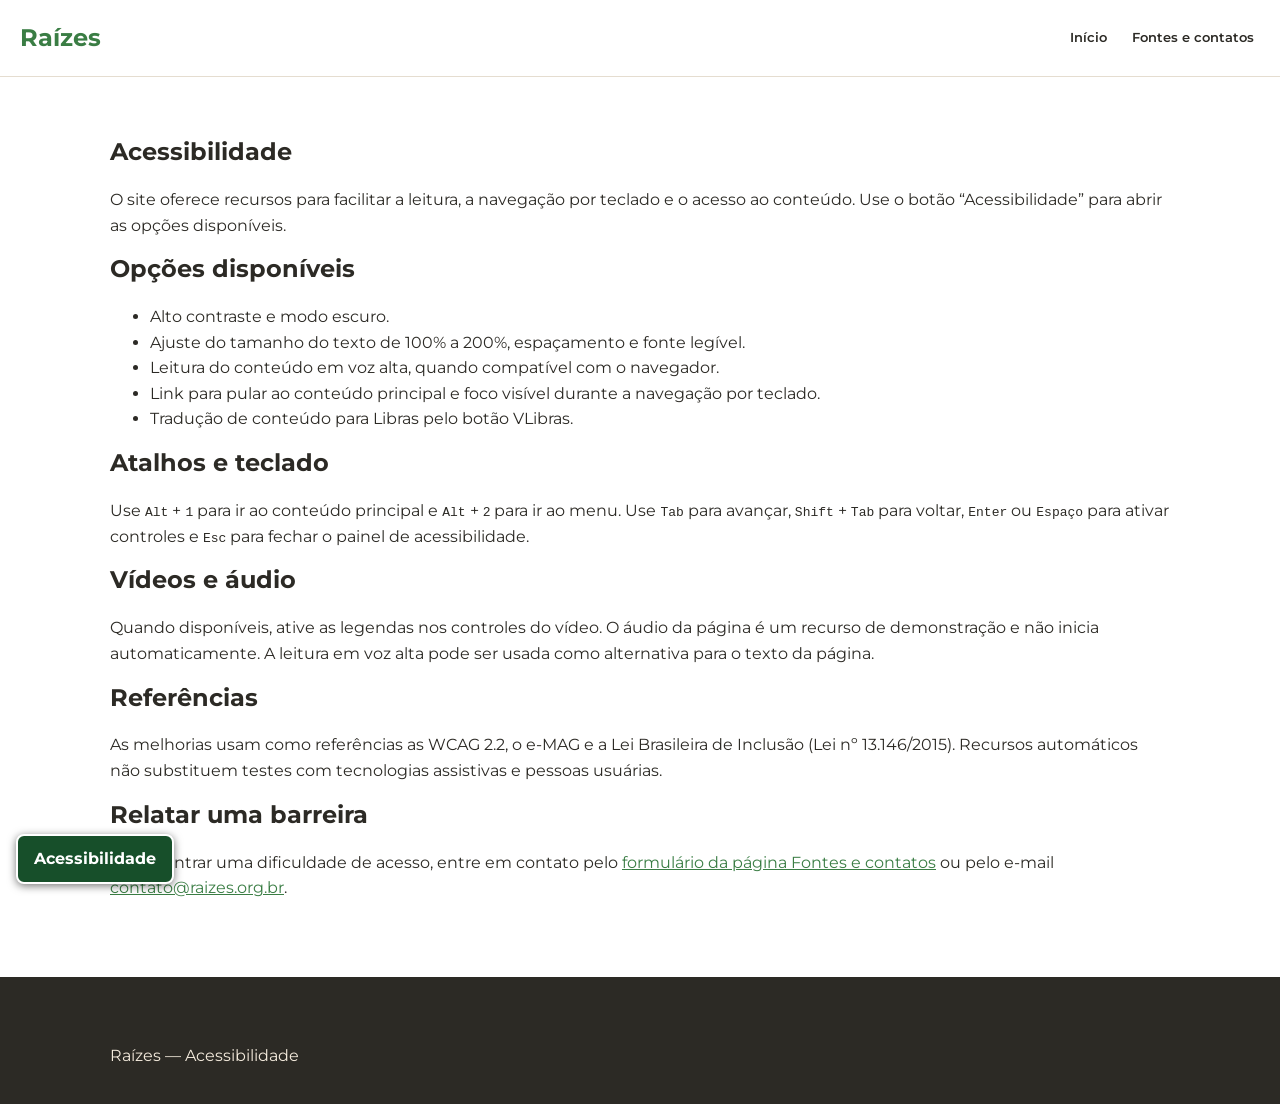
==== acessibilidade.html @ 636495b4 "Add accessibility tools across site Co-authored-by: Copilot <223556219+Copilot@users.noreply.github." ====
<!DOCTYPE html>
<html lang="pt-BR">
<head>
  <meta charset="UTF-8">
  <meta name="viewport" content="width=device-width, initial-scale=1.0">
  <title>Acessibilidade — Raízes</title>
  <meta name="description" content="Recursos de acessibilidade do site Raízes, atalhos de teclado e contato para relatar barreiras.">
  <link rel="icon" type="image/png" href="/folha-verde.png">
  <link rel="stylesheet" href="/style.css">
  <link rel="stylesheet" href="/acessibilidade.css">
  <script src="/acessibilidade.js" defer></script>
</head>
<body>
  <a class="skip-link" href="#conteudo-principal">Pular para o conteúdo principal</a>
  <header>
    <div class="container">
      <a href="/" class="logo">Raízes</a>
      <nav aria-label="Navegação da página">
        <ul>
          <li><a href="/">Início</a></li>
          <li><a href="/fontes">Fontes e contatos</a></li>
        </ul>
      </nav>
    </div>
  </header>

  <main id="conteudo-principal" tabindex="-1">
    <section>
      <div class="container">
        <h1>Acessibilidade</h1>
        <p>O site oferece recursos para facilitar a leitura, a navegação por teclado e o acesso ao conteúdo. Use o botão “Acessibilidade” para abrir as opções disponíveis.</p>

        <h2>Opções disponíveis</h2>
        <ul>
          <li>Alto contraste e modo escuro.</li>
          <li>Ajuste do tamanho do texto de 100% a 200%, espaçamento e fonte legível.</li>
          <li>Leitura do conteúdo em voz alta, quando compatível com o navegador.</li>
          <li>Link para pular ao conteúdo principal e foco visível durante a navegação por teclado.</li>
          <li>Tradução de conteúdo para Libras pelo botão VLibras.</li>
        </ul>

        <h2>Atalhos e teclado</h2>
        <p>Use <kbd>Alt</kbd> + <kbd>1</kbd> para ir ao conteúdo principal e <kbd>Alt</kbd> + <kbd>2</kbd> para ir ao menu. Use <kbd>Tab</kbd> para avançar, <kbd>Shift</kbd> + <kbd>Tab</kbd> para voltar, <kbd>Enter</kbd> ou <kbd>Espaço</kbd> para ativar controles e <kbd>Esc</kbd> para fechar o painel de acessibilidade.</p>

        <h2>Vídeos e áudio</h2>
        <p>Quando disponíveis, ative as legendas nos controles do vídeo. O áudio da página é um recurso de demonstração e não inicia automaticamente. A leitura em voz alta pode ser usada como alternativa para o texto da página.</p>

        <h2>Referências</h2>
        <p>As melhorias usam como referências as WCAG 2.2, o e-MAG e a Lei Brasileira de Inclusão (Lei nº 13.146/2015). Recursos automáticos não substituem testes com tecnologias assistivas e pessoas usuárias.</p>

        <h2>Relatar uma barreira</h2>
        <p>Se encontrar uma dificuldade de acesso, entre em contato pelo <a href="/fontes">formulário da página Fontes e contatos</a> ou pelo e-mail <a href="mailto:contato@raizes.org.br">contato@raizes.org.br</a>.</p>
      </div>
    </section>
  </main>

  <footer>
    <div class="container">
      <p>Raízes — Acessibilidade</p>
    </div>
  </footer>
</body>
</html>
---- style.css ----
@import url('https://fonts.googleapis.com/css2?family=Montserrat:ital,wght@0,100..900;1,100..900&display=swap');

:root {
  --verde-folha: #3A7D44;
  --terracota: #C97B4A;
  --azul-ceu: #0355a1;
  --amarelo-sol: #F2C14E;
  --bege: #F4EBDD;
  --branco: #FFFFFF;
  --texto: #2C2A25;
  --texto-claro: #6B655A;

  --fonte: "Montserrat", sans-serif;
}

* {
  box-sizing: border-box;
}

html {
  scroll-behavior: smooth;
  scroll-padding-top: 80px;
}

body {
  margin: 0;
  font-family: var(--fonte);
  color: var(--texto);
  line-height: 1.6;
  background: var(--branco);
}

img {
  max-width: 100%;
}

a {
  color: var(--verde-folha);
}

h1, h2, h3 {
  line-height: 1.25;
  margin-top: 0;
}

.container1 {
  align-items: start;
}

.container {
  max-width: 1100px;
  margin: 0 auto;
  padding: 0 20px;
}

section {
  padding: 60px 0;
}

/* Cabeçalho */
header {
  background: var(--branco);
  border-bottom: 1px solid #e5ddd0;
}

header .container {
  display: flex;
  justify-content: space-between;
  align-items: center;
  padding-top: 16px;
  padding-bottom: 16px;
  flex-wrap: wrap;
  gap: 12px;
}
.sustentabilidade {
 margin-top: 100px;
}

header .logo {
  font-size: 1.5rem;
  font-weight: bold;
  color: var(--verde-folha);
  text-decoration: none;
}

header nav ul {
  list-style: none;
  display: flex;
  gap: 24px;
  margin: 0;
  padding: 0;
  flex-wrap: wrap;
}

header nav a {
  text-decoration: none;
  color: var(--texto);
  font-weight: bold;
}

header nav a:hover {
  color: var(--terracota);
}

.botao {
  display: inline-block;
  padding: 12px 24px;
  border-radius: 4px;
  text-decoration: none;
  font-weight: bold;
  border: 2px solid transparent;
}
.estrangeiros {
  margin-top: 80px;
  display: flex;
  flex-direction: column;
  gap: 54px;

}

.educacao-sustentavel{
  margin-top: 100px;
}

.textoefoto {
  display: flex;
  flex-direction: column;
  width: 480px;
  text-align: justify;
}
.botao-primario {
  background: var(--terracota);
  color: var(--branco);
}

.botao-secundario {
  background: transparent;
  color: var(--verde-folha);
  border-color: var(--verde-folha);
}

.botao-secundario:hover {
  background: var(--verde-folha);
  color: var(--branco);
}

.texto1 {
  text-align: start;
  width: 400px;
  font-weight: 500;
}

#missao {
  background: #0355A1;
  height: 500px;
  color: white;
}

.incluswao {
  font-size: 30px;
}

.missao-visao {
  margin-top: 20px;
  font-weight: 500px;
  width: auto;
}

.hero {
  margin-top: 80px;
  margin-bottom: 100px;
  padding: 100px;
  height: 500px;
}

.educacao-inclusao {
  background: var(--bege);
}

.educacao-intro {
  color: var(--texto-claro);
}

.educacao-container {
  width: 0%;
  max-width: 1200px;
  min-width: 300px;
  height: auto;
  padding: 20px;
  box-sizing: border-box;
  margin: 0 auto;
}

.educacao-grid {
 
  display: flex;
  flex-wrap: wrap;
  gap:14px;
  margin-top: 40px;
  width: 1100px;
  align-items: center;
  margin:  auto;
}

.valor {
  margin-top: 30px;
  flex: 1 1 120px;
  background: var(--branco);
  padding: 15px;
  width:10px;
  border-radius: 8px;

  align-items: center;
  text-align: center;
  border-top: 4px solid var(--verde-folha);
}

.valor:nth-child(2) { border-top-color: var(--terracota); }
.valor:nth-child(3) { border-top-color: var(--azul-ceu); }
.valor:nth-child(4) { border-top-color: var(--amarelo-sol); }


.valor h3 {
  font-size: 1.1rem;
  margin-bottom: 10px;
}

.valor p {
  color: var(--texto-claro);
  font-size: 0.95rem;
}


footer {
  background: var(--texto);
  color: var(--bege);
  padding: 50px 0 20px;
}

.footer-colunas {
  display: flex;
  flex-wrap: wrap;
  gap: 40px;
  padding-bottom: 30px;
  border-bottom: 1px solid #4a463d;
}

.footer-colunas > div {
  flex: 1 1 200px;
}

footer h4 {
  color: var(--branco);
  margin-bottom: 12px;
}

footer ul {
  list-style: none;
  padding: 0;
  margin: 0;
}

footer li {
  margin-bottom: 8px;
}

footer a {
  color: var(--bege);
  text-decoration: none;
}

footer a:hover {
  color: var(--amarelo-sol);
}

.footer-copyright {
  text-align: center;
  padding-top: 20px;
  font-size: 0.85rem;
  color: #b3ac9c;
}

/* Responsividade (original) */
@media (max-width: 700px) {
  header .container {
    flex-direction: column;
    align-items: flex-start;
  }

  .hero h1 {
    font-size: 1.8rem;
  }

  section {
    padding: 40px 0;
  }
}

/* responsivdade do menu */
.menu-toggle {
  display: none;
  background: var(--verde-folha);
  color: var(--branco);
  border: 0;
  border-radius: 4px;
  padding: 10px 16px;
  font: inherit;
  font-weight: bold;
  cursor: pointer;
}

.menu-toggle:focus-visible,
header nav a:focus-visible {
  outline: 3px solid var(--amarelo-sol);
  outline-offset: 2px;
}

@media (max-width: 1000px) {
  header { position: sticky; top: 0; z-index: 10; }

  header .container {
    flex-direction: row;
    align-items: center;
    flex-wrap: wrap;
  }

  .menu-toggle { display: block; }

  header nav { display: none; width: 100%; }
  header nav.aberto { display: block; }

  header nav ul { flex-direction: column; gap: 0; }
  header nav a {
    display: block;
    padding: 12px 0;
    border-top: 1px solid #e5ddd0;
  }
}

/* responsividade */
.botoes { display: flex; flex-wrap: wrap; gap: 12px; }

.texto1 { width: 100%; max-width: 400px; }

.sustentabilidade-content {
  max-width: 1100px;
  margin: 0 auto;
  padding: 0 20px;


}

.desafios-educacao {
  margin-top: 100px;
  text-align: center;
}
.missao-visao,

.desafios-grid,
.projetos-grid {
 
  display: grid;
  grid-template-columns: repeat(auto-fit, minmax(240px, 1fr));
  gap: 24px;
  margin-top: 50px;
}

.card1, .desafio, .projeto {
  background: var(--branco);
  padding: 24px;
  border-radius: 8px;
  border-top: 4px solid var(--verde-folha);
  box-shadow: 0 1px 4px rgba(0, 0, 0, .12);
}

.card1 p, .desafio p, .projeto p { color: var(--texto-claro); }

@media (max-width: 900px) {
  #missao, .hero { height: auto; }
  .hero { padding: 60px 20px; }
}

@media (max-width: 700px) {
  .hero { padding: 40px 20px; }
  .botao { width: 100%; text-align: center; }
  .footer-colunas { gap: 24px; }
}


.hero { height: auto; padding: 60px 0; }

.hero-grid {
  display: grid;
  grid-template-columns: 1.1fr 1fr;
  gap: 40px;
  align-items: center;
}

.foto { margin: 0; }

.foto img {
  display: block;
  width: 100%;
  height: auto;
  border-radius: 12px;
  object-fit: cover;
}

.foto figcaption {
  margin-top: 8px;
  font-size: 0.85rem;
  color: var(--texto-claro);
}

.com-foto {
  display: grid;
  grid-template-columns: 1fr 1fr;
  gap: 32px;
  align-items: center;
}

.com-foto.inverso .foto { order: -1; }

.projeto img {
  display: block;
  width: 100%;
  height: 180px;
  object-fit: cover;
  border-radius: 6px;
  margin-bottom: 16px;
}

.com-foto .foto img,
.hero-foto img {
  aspect-ratio: 3 / 2;
}


@media (max-width: 600px) {
  .hero-grid,
  .com-foto { grid-template-columns: 1fr; }
  .com-foto.inverso .foto { order: 0; }
  .hero-foto { order: -1; }
}


.saiba-mais { margin-top: 28px; }

#missao .botao-secundario {
  color: var(--branco);
  border-color: var(--branco);
}
#missao .botao-secundario:hover {
  background: var(--branco);
  color: var(--azul-ceu);
}

.botao:focus-visible {
  outline: 3px solid var(--amarelo-sol);
  outline-offset: 2px;
}


footer .botao-secundario {
  color: var(--bege);
  border-color: var(--bege);
}
footer .botao-secundario:hover {
  background: var(--amarelo-sol);
  border-color: var(--amarelo-sol);
  color: var(--texto);
}


@media (min-width: 1001px) {
  header .container {
    max-width: 1500px;
    flex-wrap: nowrap;
    gap: 16px;
  }

  header .logo { flex-shrink: 0; }

  header nav ul {
    flex-wrap: nowrap;
    gap: clamp(8px, 1vw, 18px);
  }

  header nav a {
    font-size: clamp(10px, 1vw, 14.5px);
    font-weight: 600;
    white-space: nowrap;
  }
}


.footer-colunas {
  display: grid;
  grid-template-columns: repeat(3, 1fr);
  gap: 40px;
  text-align: center;
}

footer h4 { margin-top: 0; }

footer h2 {
  color: var(--branco);
  margin-top: 0;
  margin-bottom: 12px;
  font-size: 1rem;
}

.skip-link {
  position: absolute;
  top: 8px;
  left: 8px;
  z-index: 10000;
  padding: 10px 14px;
  color: #000;
  background: #fff;
  border: 2px solid #000;
  transform: translateY(-150%);
}

.skip-link:focus {
  transform: translateY(0);
}

.educacao-grid {
  width: 100%;
  max-width: 1100px;
}

.textoefoto {
  width: 100%;
  max-width: 480px;
}

.lista-tradutores {
  display: grid;
  grid-template-columns: repeat(auto-fit, minmax(180px, 1fr));
  gap: 12px 24px;
  max-width: 800px;
  margin: 0 auto;
  padding-left: 1.5rem;
}

.lista-tradutores li {
  padding: 8px 0;
}

.form-contato input,
.form-contato textarea,
.form-contato select {
  border-color: #767676;
}

.form-contato button {
  background: #93431e;
  color: #fff;
}

.form-contato button:hover {
  background: #773719;
}

header nav a:hover {
  color: #8f4728;
}

.botao-primario {
  color: #17130f;
}

a:focus-visible,
button:focus-visible,
input:focus-visible,
textarea:focus-visible,
select:focus-visible,
iframe:focus-visible,
.botao:focus-visible,
.menu-toggle:focus-visible {
  outline: 3px solid #000;
  outline-offset: 3px;
}

@media (prefers-reduced-motion: reduce) {
  html {
    scroll-behavior: auto;
  }

  *,
  *::before,
  *::after {
    animation-duration: 0.01ms !important;
    animation-iteration-count: 1 !important;
    scroll-behavior: auto !important;
    transition-duration: 0.01ms !important;
  }
}

@media (max-width: 700px) {
  .footer-colunas {
    grid-template-columns: 1fr;
    gap: 28px;
  }
}


#missao {
  background: linear-gradient(135deg, #0355A1 0%, #145AC4 100%);
  height: auto;
  padding: 80px 0;
}

#missao .quem-somos {
  text-align: center;
  font-size: 2.2rem;
  margin-bottom: 0;
}

#missao .quem-somos::after {
  content: "";
  display: block;
  width: 60px;
  height: 4px;
  margin: 12px auto 0;

  border-radius: 2px;
}

#missao .missao-visao {
  margin-top: 40px;
  counter-reset: card;
}

#missao .missao-visao > div {
  background: rgba(255, 255, 255, 0.1);
  border-radius: 12px;
  padding: 28px 24px;
  
}


#missao .saiba-mais {
  text-align: center;
  margin-top: 40px;
}


.cta {
  background: var(--verde-folha);
  color: var(--branco);
  text-align: center;
}

.cta .container { max-width: 800px; }

.cta h2 { font-size: 2rem; }

.cta p {
  max-width: 640px;
  margin: 0 auto;
}

.cta .botao-secundario {
  color: var(--branco);
  border-color: var(--branco);
}

.cta .botao-secundario:hover {
  background: var(--branco);
  color: var(--verde-folha);
}
---- acessibilidade.css ----
@import url('https://fonts.googleapis.com/css2?family=Atkinson+Hyperlegible:wght@400;700&display=swap');

:root {
  --a11y-font-scale: 100%;
}

html {
  font-size: var(--a11y-font-scale, 100%);
}

:focus-visible {
  outline: 3px solid #0645ad !important;
  outline-offset: 3px !important;
}

button,
input,
select,
textarea,
summary,
.accessibility-toolbar a {
  min-height: 44px;
}

header nav a,
footer a,
.botao,
.saiba-mais a {
  display: inline-flex;
  min-height: 44px;
  align-items: center;
}

header nav a,
footer a {
  padding: 6px;
}

.accessibility-launcher,
.accessibility-panel button,
.accessibility-panel a {
  min-width: 44px;
  min-height: 44px;
}

.accessibility-launcher {
  position: fixed;
  z-index: 10001;
  left: 16px;
  bottom: 16px;
  padding: 10px 16px;
  border: 2px solid #fff;
  border-radius: 8px;
  background: #174f2a;
  color: #fff;
  font: inherit;
  font-weight: 700;
  cursor: pointer;
  box-shadow: 0 2px 8px #0008;
}

.accessibility-panel {
  position: fixed;
  z-index: 10001;
  left: 16px;
  bottom: 76px;
  width: min(360px, calc(100vw - 32px));
  max-height: min(75vh, 640px);
  overflow: auto;
  padding: 16px;
  border: 2px solid #174f2a;
  border-radius: 8px;
  background: #fff;
  color: #1b1b1b;
  box-shadow: 0 4px 16px #0005;
  font: 1rem/1.5 Arial, sans-serif;
}

.accessibility-panel[hidden] {
  display: none;
}

.accessibility-panel h2 {
  margin: 0 0 12px;
  font-size: 1.25rem;
  line-height: 1.3;
}

.accessibility-panel p {
  margin: 12px 0 6px;
  font-weight: 700;
}

.accessibility-controls {
  display: grid;
  grid-template-columns: repeat(2, minmax(0, 1fr));
  gap: 8px;
}

.accessibility-panel button,
.accessibility-panel a {
  display: inline-flex;
  align-items: center;
  justify-content: center;
  gap: 6px;
  padding: 8px;
  border: 2px solid #174f2a;
  border-radius: 6px;
  background: #fff;
  color: #173c22;
  font: inherit;
  text-align: center;
  text-decoration: none;
  cursor: pointer;
}

.accessibility-panel button[aria-pressed="true"] {
  background: #174f2a;
  color: #fff;
}

.accessibility-panel .accessibility-page-link {
  width: 100%;
  margin-top: 12px;
}

.accessibility-shortcuts {
  font-size: 0.9rem;
  font-weight: 400 !important;
}

.accessibility-status {
  position: absolute;
  width: 1px;
  height: 1px;
  overflow: hidden;
  clip: rect(0, 0, 0, 0);
  white-space: nowrap;
  clip-path: inset(50%);
}

body.a11y-spacing {
  letter-spacing: 0.08em !important;
  word-spacing: 0.16em !important;
  line-height: 1.8 !important;
}

body.a11y-readable-font,
body.a11y-readable-font * {
  font-family: "Atkinson Hyperlegible", Arial, sans-serif !important;
}

body.a11y-dark,
body.a11y-dark *,
body.a11y-dark header,
body.a11y-dark main,
body.a11y-dark section,
body.a11y-dark article,
body.a11y-dark footer,
body.a11y-dark .container,
body.a11y-dark .container1,
body.a11y-dark .missao-visao > div,
body.a11y-dark .valor,
body.a11y-dark .projeto,
body.a11y-dark .desafio,
body.a11y-dark .contato-info,
body.a11y-dark .form-contato,
body.a11y-dark .modal-conteudo {
  background-color: #161616 !important;
  color: #f5f5f5 !important;
}

body.a11y-dark :where(header, main, section, article, footer, nav, aside, div, ul, ol, li, form, figure) {
  background-color: #161616 !important;
  background-image: none !important;
}

body.a11y-dark a {
  color: #ffdf70 !important;
}

body.a11y-dark :where(button, input, select, textarea) {
  border: 2px solid #f5f5f5 !important;
  background-color: #242424 !important;
  color: #fff !important;
}

body.a11y-dark .accessibility-panel,
body.a11y-dark .accessibility-panel * {
  background-color: #fff !important;
  color: #161616 !important;
}

body.a11y-contrast,
body.a11y-contrast *,
body.a11y-contrast header,
body.a11y-contrast main,
body.a11y-contrast section,
body.a11y-contrast article,
body.a11y-contrast footer,
body.a11y-contrast .container,
body.a11y-contrast .container1,
body.a11y-contrast .missao-visao > div,
body.a11y-contrast .valor,
body.a11y-contrast .projeto,
body.a11y-contrast .desafio,
body.a11y-contrast .contato-info,
body.a11y-contrast .form-contato,
body.a11y-contrast .modal-conteudo {
  background-color: #000 !important;
  color: #fff !important;
}

body.a11y-contrast :where(header, main, section, article, footer, nav, aside, div, ul, ol, li, form, figure) {
  background-color: #000 !important;
  background-image: none !important;
}

body.a11y-contrast a {
  color: #ff0 !important;
  border-bottom: 2px solid currentColor !important;
  text-decoration: none !important;
}

body.a11y-contrast :where(button, input, select, textarea) {
  border: 2px solid #ff0 !important;
  background-color: #000 !important;
  color: #fff !important;
}

body.a11y-contrast .accessibility-panel,
body.a11y-contrast .accessibility-panel * {
  background-color: #000 !important;
  color: #fff !important;
}

.skip-link:focus-visible {
  z-index: 10002;
}

.botao-primario {
  background-color: #8c431f !important;
  color: #fff !important;
}

header nav a:hover {
  color: #8c431f !important;
}

.educacao-inclusao a:not(.botao-primario) {
  color: #2f6738 !important;
}

@media (max-width: 520px) {
  .accessibility-launcher {
    left: 10px;
    bottom: 10px;
  }

  .accessibility-panel {
    left: 10px;
    bottom: 68px;
    width: min(360px, calc(100vw - 20px));
  }
}

@media (prefers-reduced-motion: reduce) {
  *,
  *::before,
  *::after {
    animation-duration: 0.01ms !important;
    animation-iteration-count: 1 !important;
    scroll-behavior: auto !important;
    transition-duration: 0.01ms !important;
  }
}
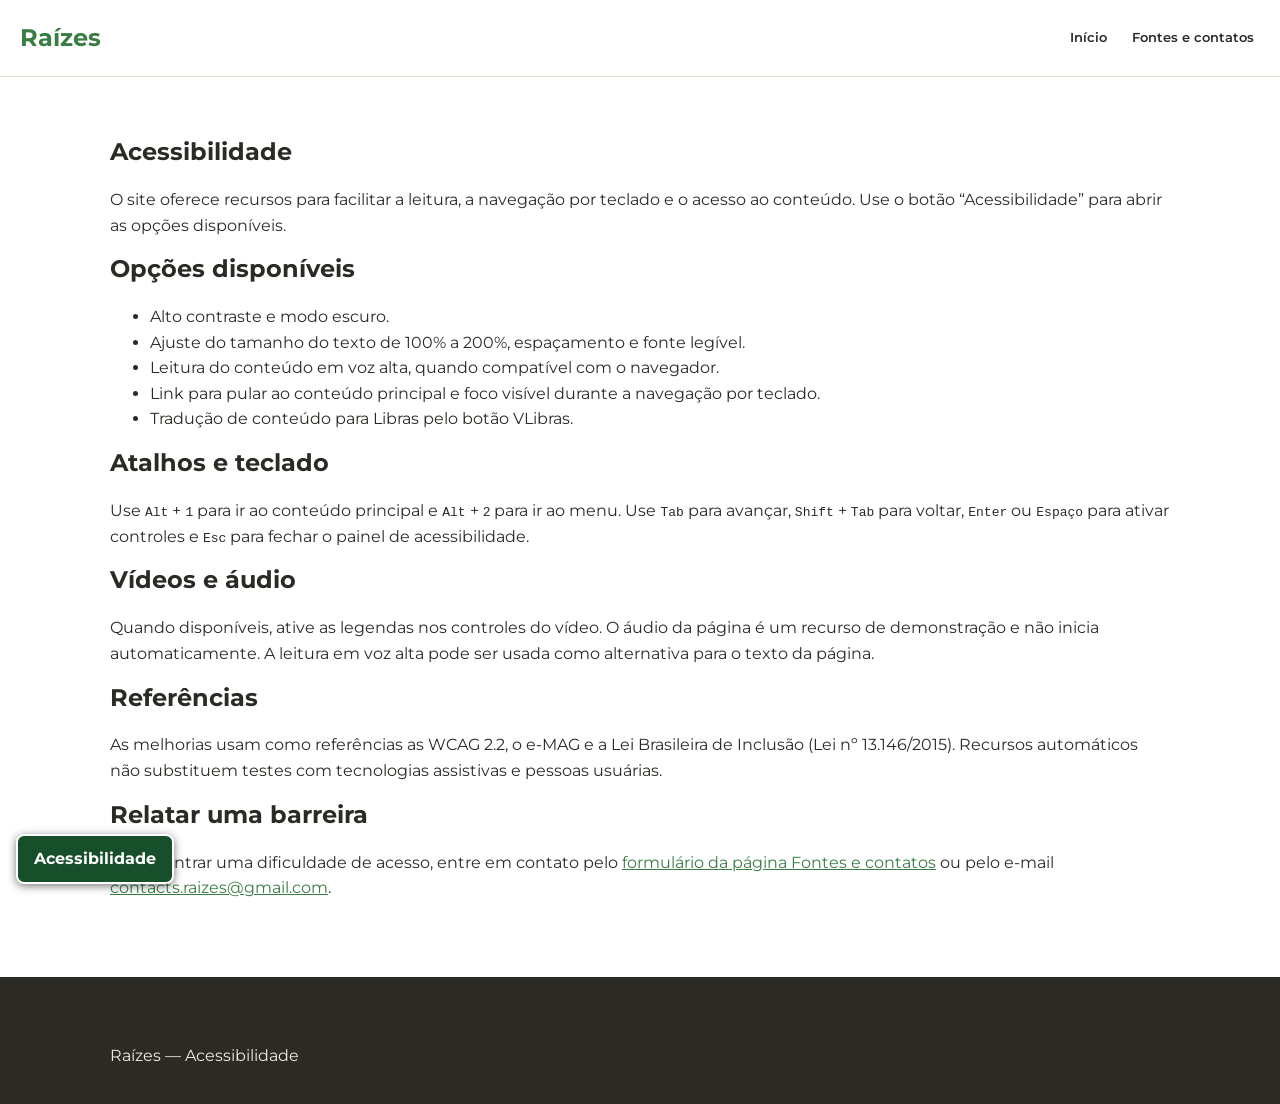
==== commit d8c44c2f: "Use EmailJS for contact confirmation Co-authored-by: Copilot <223556219+Copilot@users.noreply.github" ====
--- a/acessibilidade.html
+++ b/acessibilidade.html
@@ -9,6 +9,7 @@
   <link rel="stylesheet" href="/style.css">
   <link rel="stylesheet" href="/acessibilidade.css">
   <script src="/acessibilidade.js" defer></script>
+  <link rel="stylesheet" href="responsividade.css">
 </head>
 <body>
   <a class="skip-link" href="#conteudo-principal">Pular para o conteúdo principal</a>
@@ -49,7 +50,7 @@
         <p>As melhorias usam como referências as WCAG 2.2, o e-MAG e a Lei Brasileira de Inclusão (Lei nº 13.146/2015). Recursos automáticos não substituem testes com tecnologias assistivas e pessoas usuárias.</p>
 
         <h2>Relatar uma barreira</h2>
-        <p>Se encontrar uma dificuldade de acesso, entre em contato pelo <a href="/fontes">formulário da página Fontes e contatos</a> ou pelo e-mail <a href="mailto:contato@raizes.org.br">contato@raizes.org.br</a>.</p>
+        <p>Se encontrar uma dificuldade de acesso, entre em contato pelo <a href="/fontes">formulário da página Fontes e contatos</a> ou pelo e-mail <a href="mailto:contacts.raizes@gmail.com">contacts.raizes@gmail.com</a>.</p>
       </div>
     </section>
   </main>
--- a/style.css
+++ b/style.css
@@ -671,4 +671,142 @@
 .cta .botao-secundario:hover {
   background: var(--branco);
   color: var(--verde-folha);
+}
+
+/* Ajustes de layout para celulares e tablets */
+main,
+section,
+.container,
+.hero-grid,
+.com-foto,
+.missao-visao > div,
+.desafio,
+.projeto,
+.valor {
+  min-width: 0;
+}
+
+.container {
+  width: 100%;
+}
+
+.hero {
+  margin: 0;
+  padding: clamp(40px, 7vw, 80px) 0;
+}
+
+.hero h1 {
+  font-size: clamp(2rem, 5vw, 3.5rem);
+}
+
+.hero-grid {
+  gap: clamp(24px, 5vw, 56px);
+}
+
+.texto1,
+.textoefoto {
+  max-width: 100%;
+}
+
+.com-foto {
+  gap: clamp(24px, 4vw, 40px);
+}
+
+.missao-visao,
+.desafios-grid,
+.projetos-grid {
+  grid-template-columns: repeat(auto-fit, minmax(min(100%, 240px), 1fr));
+  gap: clamp(16px, 3vw, 24px);
+}
+
+.educacao-grid {
+  width: 100%;
+  max-width: 1100px;
+  padding: 0 20px;
+}
+
+.educacao-grid .valor {
+  width: auto;
+}
+
+.desafios-educacao,
+.sustentabilidade,
+.educacao-sustentavel {
+  margin-top: 0;
+}
+
+.sustentabilidade-content {
+  width: 100%;
+}
+
+.footer-colunas {
+  grid-template-columns: repeat(auto-fit, minmax(min(100%, 200px), 1fr));
+}
+
+@media (max-width: 760px) {
+  section {
+    padding: clamp(36px, 8vw, 56px) 0;
+  }
+
+  .hero-grid,
+  .com-foto {
+    grid-template-columns: minmax(0, 1fr);
+  }
+
+  .hero-foto,
+  .com-foto.inverso .foto {
+    order: 0;
+  }
+
+  #missao {
+    padding: clamp(48px, 10vw, 72px) 0;
+  }
+
+  #missao .quem-somos {
+    font-size: clamp(1.75rem, 6vw, 2.2rem);
+  }
+
+  .estrangeiros {
+    margin-top: 40px;
+    gap: 24px;
+  }
+
+  .textoefoto {
+    text-align: left;
+  }
+
+  .cta h2 {
+    font-size: clamp(1.6rem, 6vw, 2rem);
+  }
+
+  .footer-colunas {
+    text-align: left;
+  }
+}
+
+@media (max-width: 480px) {
+  header .container {
+    padding-right: 16px;
+    padding-left: 16px;
+  }
+
+  .container,
+  .sustentabilidade-content {
+    padding-right: 16px;
+    padding-left: 16px;
+  }
+
+  .educacao-grid {
+    padding-right: 16px;
+    padding-left: 16px;
+  }
+
+  .botao {
+    width: 100%;
+    text-align: center;
+  }
+
+  .footer-copyright {
+    font-size: 0.8rem;
+  }
 }
--- a/responsividade.css
+++ b/responsividade.css
@@ -0,0 +1,196 @@
+img,
+video,
+svg,
+canvas {
+  max-width: 100%;
+}
+
+img,
+video {
+  height: auto;
+}
+
+iframe {
+  display: block;
+  max-width: 100%;
+}
+
+main,
+section,
+article,
+figure,
+.container,
+.hero-grid,
+.com-foto,
+.contato-grid,
+.missao-visao > div,
+.cartao,
+.valor,
+.desafio,
+.projeto,
+.contato-info,
+.form-contato {
+  min-width: 0;
+}
+
+.container {
+  width: 100%;
+}
+
+.container img,
+.container iframe,
+.contato-grid > *,
+.form-contato input,
+.form-contato select,
+.form-contato textarea {
+  max-width: 100%;
+}
+
+.page-hero {
+  padding-block: clamp(48px, 8vw, 90px);
+}
+
+.page-hero h1 {
+  font-size: clamp(1.8rem, 5vw, 2.4rem);
+}
+
+.page-hero p,
+.section-intro,
+.contato-info,
+.form-contato {
+  overflow-wrap: anywhere;
+}
+
+.cartao-grid,
+.missao-visao,
+.desafios-grid,
+.projetos-grid,
+.educacao-grid,
+.contato-grid,
+.footer-colunas,
+.acesso-educacao-grid,
+.diversidade-escola-grid {
+  grid-template-columns: repeat(auto-fit, minmax(min(100%, 240px), 1fr));
+}
+
+.educacao-grid,
+.textoefoto {
+  width: 100%;
+  max-width: 100%;
+}
+
+.educacao-container {
+  width: 100%;
+  min-width: 0;
+  max-width: 1200px;
+}
+
+.educacao-grid .valor {
+  width: auto;
+}
+
+.video-container {
+  width: 100%;
+  max-width: 100%;
+}
+
+.mapa-container iframe {
+  width: 100%;
+}
+
+.lista-referencias a,
+.lista-tradutores a,
+footer a,
+main a {
+  overflow-wrap: anywhere;
+}
+
+.form-contato input,
+.form-contato select,
+.form-contato textarea {
+  box-sizing: border-box;
+}
+
+.modal-conteudo {
+  max-width: calc(100vw - 32px);
+  max-height: calc(100vh - 32px);
+  overflow: auto;
+}
+
+@media (max-width: 760px) {
+  section {
+    padding-block: clamp(36px, 8vw, 56px);
+  }
+
+  .page-hero {
+    padding-block: clamp(44px, 9vw, 64px);
+  }
+
+  .page-hero p {
+    font-size: 1rem;
+  }
+
+  .hero-grid,
+  .com-foto,
+  .contato-grid {
+    grid-template-columns: minmax(0, 1fr);
+  }
+
+  .com-foto.inverso .foto,
+  .hero-foto {
+    order: 0;
+  }
+
+  #missao {
+    height: auto;
+    padding-block: clamp(48px, 10vw, 72px);
+  }
+
+  #missao .quem-somos {
+    font-size: clamp(1.75rem, 6vw, 2.2rem);
+  }
+
+  .section-intro {
+    margin-bottom: 28px;
+  }
+
+  .contato-grid {
+    gap: 24px;
+  }
+
+  .mapa-container iframe {
+    height: 280px;
+  }
+
+  .footer-colunas {
+    grid-template-columns: 1fr;
+    gap: 24px;
+    text-align: left;
+  }
+}
+
+@media (max-width: 480px) {
+  .container {
+    padding-right: 16px;
+    padding-left: 16px;
+  }
+
+  .cartao-grid .cartao,
+  #missao .missao-visao > div {
+    padding: 20px 16px;
+  }
+
+  .botao,
+  .form-contato button {
+    max-width: 100%;
+  }
+
+  .botao {
+    width: 100%;
+    text-align: center;
+  }
+
+  .footer-copyright {
+    font-size: 0.8rem;
+  }
+}
